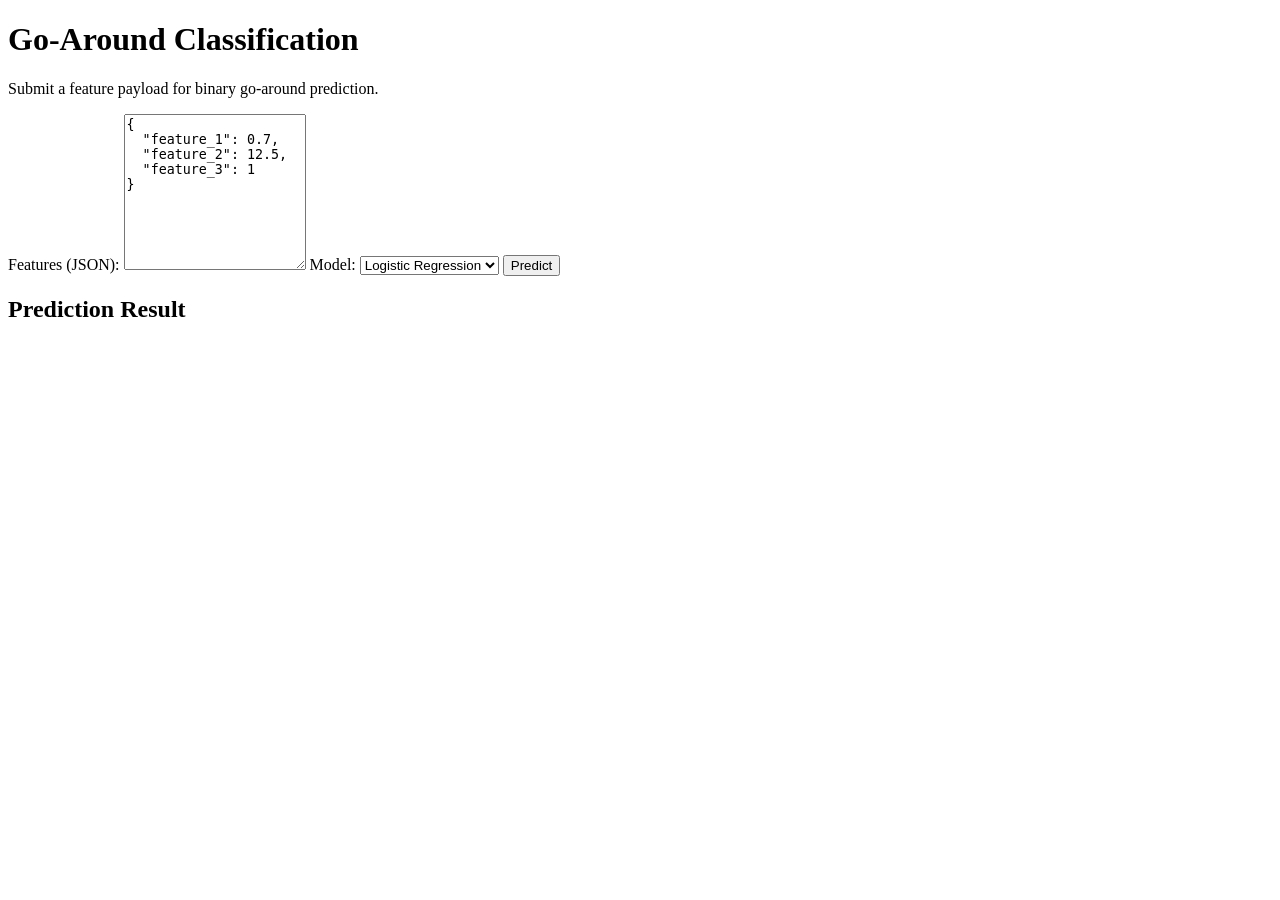
==== app/templates/index.html @ 56a39ec7 "Codex commit with Docker" ====
<!DOCTYPE html>
<html lang="en">
  <head>
    <meta charset="UTF-8" />
    <meta name="viewport" content="width=device-width, initial-scale=1.0" />
    <title>Go-Around Classification</title>
    <link rel="stylesheet" href="/static/style.css" />
  </head>
  <body>
    <main>
      <h1>Go-Around Classification</h1>
      <p>Submit a feature payload for binary go-around prediction.</p>

      <form id="predict-form">
        <label for="features">Features (JSON):</label>
        <textarea id="features" name="features" rows="10">{
  "feature_1": 0.7,
  "feature_2": 12.5,
  "feature_3": 1
}</textarea>

        <label for="model_name">Model:</label>
        <select id="model_name" name="model_name">
          <option value="logreg">Logistic Regression</option>
          <option value="lda">LDA</option>
          <option value="tree">Decision Tree</option>
          <option value="mlp">MLP</option>
          <option value="lightgbm">LightGBM</option>
        </select>

        <button type="submit">Predict</button>
      </form>

      <section id="output" class="hidden">
        <h2>Prediction Result</h2>
        <pre id="result"></pre>
      </section>
    </main>

    <script src="/static/app.js"></script>
  </body>
</html>
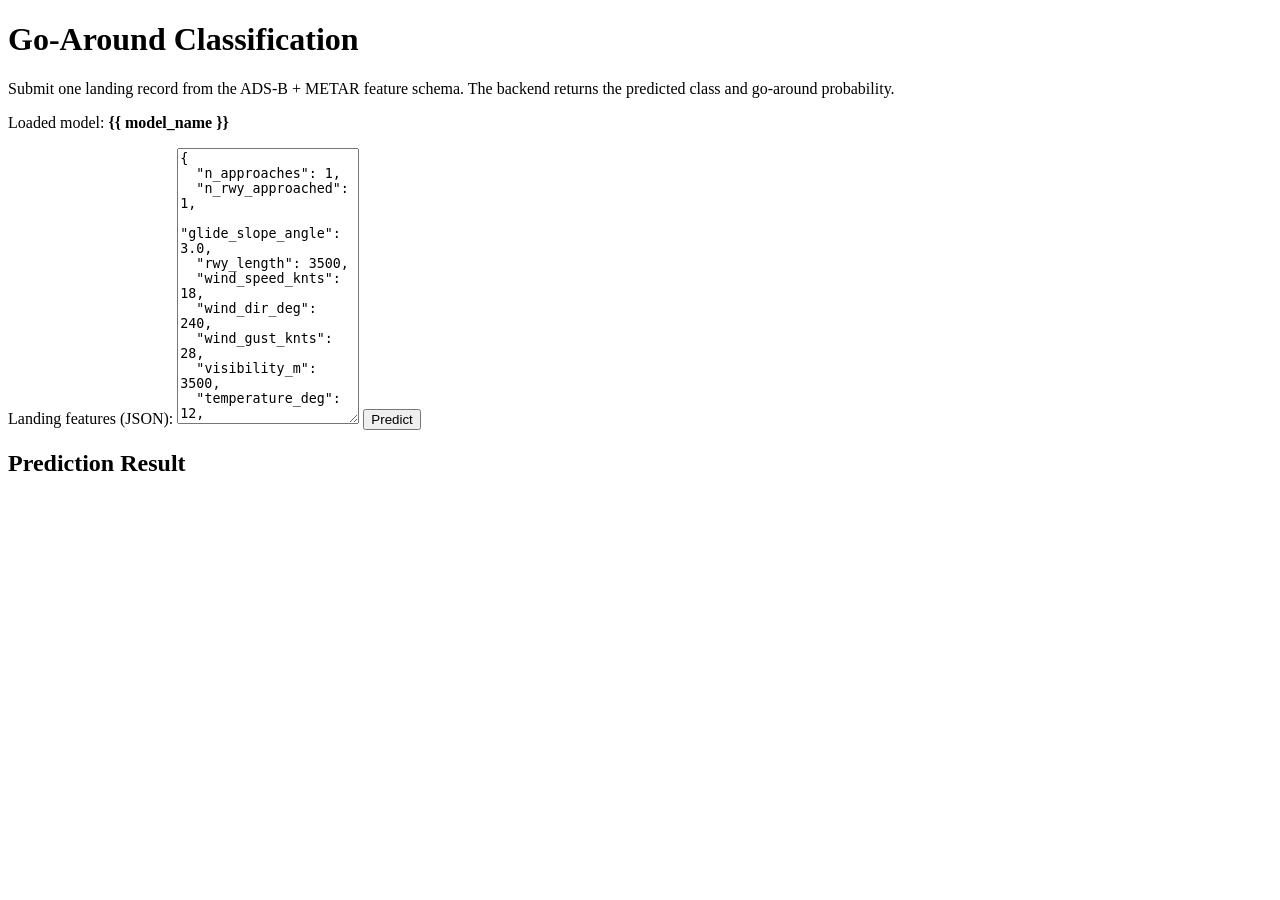
==== commit 83bf245b: "Complete go-around classification project pipeline" ====
--- a/app/templates/index.html
+++ b/app/templates/index.html
@@ -9,25 +9,44 @@
   <body>
     <main>
       <h1>Go-Around Classification</h1>
-      <p>Submit a feature payload for binary go-around prediction.</p>
+      <p>
+        Submit one landing record from the ADS-B + METAR feature schema. The backend returns the predicted class and go-around probability.
+      </p>
+      <p class="notice">Loaded model: <strong>{{ model_name }}</strong></p>
 
       <form id="predict-form">
-        <label for="features">Features (JSON):</label>
-        <textarea id="features" name="features" rows="10">{
-  "feature_1": 0.7,
-  "feature_2": 12.5,
-  "feature_3": 1
+        <label for="features">Landing features (JSON):</label>
+        <textarea id="features" name="features" rows="18">{
+  "n_approaches": 1,
+  "n_rwy_approached": 1,
+  "glide_slope_angle": 3.0,
+  "rwy_length": 3500,
+  "wind_speed_knts": 18,
+  "wind_dir_deg": 240,
+  "wind_gust_knts": 28,
+  "visibility_m": 3500,
+  "temperature_deg": 12,
+  "press_sea_level_p": 1012,
+  "press_p": 1009,
+  "month": 11,
+  "day_of_week": 2,
+  "hour_utc": 17,
+  "airport": "EDDF",
+  "runway": "25L",
+  "typecode": "A320",
+  "icaoaircrafttype": "L2J",
+  "wtc": "M",
+  "has_intersection": "False",
+  "airport_country": "DE",
+  "airport_region": "Europe",
+  "operator_country": "DE",
+  "operator_region": "Europe",
+  "weather_intensity": "UNKNOWN",
+  "weather_precipitation": "RA",
+  "weather_desc": "SHOWERS",
+  "weather_obscuration": "UNKNOWN",
+  "weather_other": "UNKNOWN"
 }</textarea>
-
-        <label for="model_name">Model:</label>
-        <select id="model_name" name="model_name">
-          <option value="logreg">Logistic Regression</option>
-          <option value="lda">LDA</option>
-          <option value="tree">Decision Tree</option>
-          <option value="mlp">MLP</option>
-          <option value="lightgbm">LightGBM</option>
-        </select>
-
         <button type="submit">Predict</button>
       </form>
 
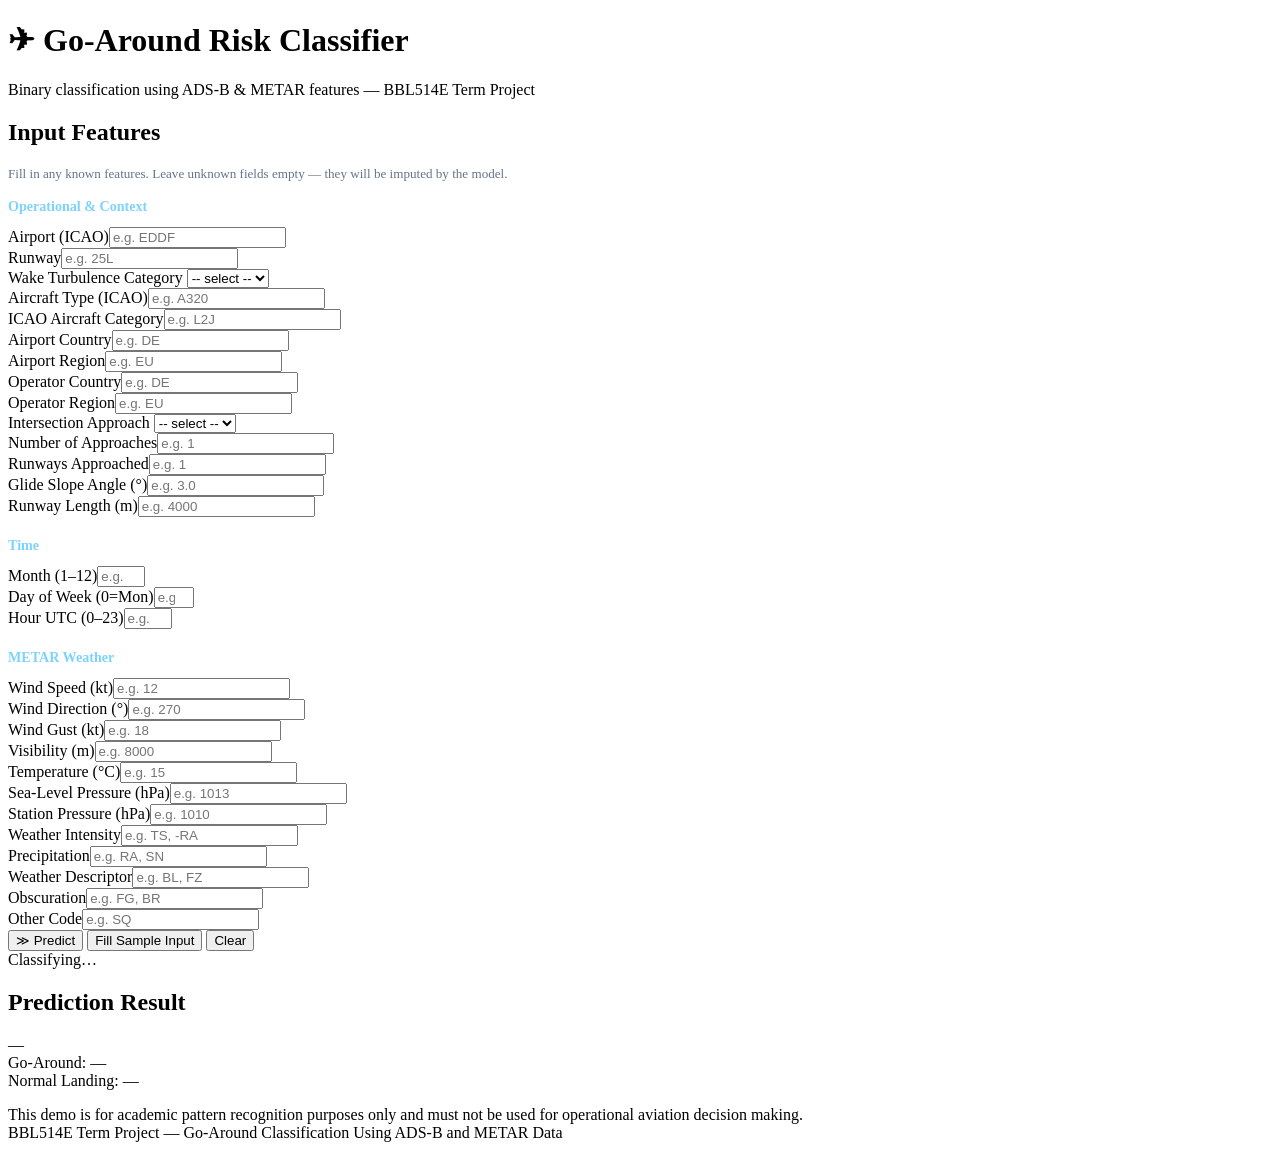
==== commit d74e3f89: "Complete go-around classification project implementation Builds the full BBL514E term project from s" ====
--- a/app/templates/index.html
+++ b/app/templates/index.html
@@ -1,61 +1,117 @@
 <!DOCTYPE html>
 <html lang="en">
-  <head>
-    <meta charset="UTF-8" />
-    <meta name="viewport" content="width=device-width, initial-scale=1.0" />
-    <title>Go-Around Classification</title>
-    <link rel="stylesheet" href="/static/style.css" />
-  </head>
-  <body>
-    <main>
-      <h1>Go-Around Classification</h1>
-      <p>
-        Submit one landing record from the ADS-B + METAR feature schema. The backend returns the predicted class and go-around probability.
-      </p>
-      <p class="notice">Loaded model: <strong>{{ model_name }}</strong></p>
+<head>
+  <meta charset="UTF-8" />
+  <meta name="viewport" content="width=device-width, initial-scale=1.0" />
+  <title>Go-Around Classifier</title>
+  <link rel="stylesheet" href="/static/style.css" />
+</head>
+<body>
+<div class="container">
 
-      <form id="predict-form">
-        <label for="features">Landing features (JSON):</label>
-        <textarea id="features" name="features" rows="18">{
-  "n_approaches": 1,
-  "n_rwy_approached": 1,
-  "glide_slope_angle": 3.0,
-  "rwy_length": 3500,
-  "wind_speed_knts": 18,
-  "wind_dir_deg": 240,
-  "wind_gust_knts": 28,
-  "visibility_m": 3500,
-  "temperature_deg": 12,
-  "press_sea_level_p": 1012,
-  "press_p": 1009,
-  "month": 11,
-  "day_of_week": 2,
-  "hour_utc": 17,
-  "airport": "EDDF",
-  "runway": "25L",
-  "typecode": "A320",
-  "icaoaircrafttype": "L2J",
-  "wtc": "M",
-  "has_intersection": "False",
-  "airport_country": "DE",
-  "airport_region": "Europe",
-  "operator_country": "DE",
-  "operator_region": "Europe",
-  "weather_intensity": "UNKNOWN",
-  "weather_precipitation": "RA",
-  "weather_desc": "SHOWERS",
-  "weather_obscuration": "UNKNOWN",
-  "weather_other": "UNKNOWN"
-}</textarea>
-        <button type="submit">Predict</button>
-      </form>
+  <header>
+    <h1>&#9992; Go-Around Risk Classifier</h1>
+    <p class="subtitle">Binary classification using ADS-B &amp; METAR features &mdash; BBL514E Term Project</p>
+  </header>
 
-      <section id="output" class="hidden">
-        <h2>Prediction Result</h2>
-        <pre id="result"></pre>
-      </section>
-    </main>
+  <!-- Input form -->
+  <div class="card">
+    <h2>Input Features</h2>
 
-    <script src="/static/app.js"></script>
-  </body>
+    <div style="font-size:0.82rem; color:#64748b; margin-bottom:1rem;">
+      Fill in any known features. Leave unknown fields empty — they will be imputed by the model.
+    </div>
+
+    <!-- Operational / Context -->
+    <h3 style="font-size:0.88rem; color:#7dd3fc; margin-bottom:0.8rem;">Operational &amp; Context</h3>
+    <div class="form-grid">
+      <div class="field"><label for="airport">Airport (ICAO)</label><input id="airport" placeholder="e.g. EDDF" /></div>
+      <div class="field"><label for="runway">Runway</label><input id="runway" placeholder="e.g. 25L" /></div>
+      <div class="field">
+        <label for="wtc">Wake Turbulence Category</label>
+        <select id="wtc">
+          <option value="">-- select --</option>
+          <option>L</option><option>M</option><option>H</option><option>J</option>
+        </select>
+      </div>
+      <div class="field"><label for="typecode">Aircraft Type (ICAO)</label><input id="typecode" placeholder="e.g. A320" /></div>
+      <div class="field"><label for="icaoaircrafttype">ICAO Aircraft Category</label><input id="icaoaircrafttype" placeholder="e.g. L2J" /></div>
+      <div class="field"><label for="airport_country">Airport Country</label><input id="airport_country" placeholder="e.g. DE" /></div>
+      <div class="field"><label for="airport_region">Airport Region</label><input id="airport_region" placeholder="e.g. EU" /></div>
+      <div class="field"><label for="operator_country">Operator Country</label><input id="operator_country" placeholder="e.g. DE" /></div>
+      <div class="field"><label for="operator_region">Operator Region</label><input id="operator_region" placeholder="e.g. EU" /></div>
+      <div class="field">
+        <label for="has_intersection">Intersection Approach</label>
+        <select id="has_intersection">
+          <option value="">-- select --</option>
+          <option value="0">No</option><option value="1">Yes</option>
+        </select>
+      </div>
+      <div class="field"><label for="n_approaches">Number of Approaches</label><input id="n_approaches" type="number" placeholder="e.g. 1" /></div>
+      <div class="field"><label for="n_rwy_approached">Runways Approached</label><input id="n_rwy_approached" type="number" placeholder="e.g. 1" /></div>
+      <div class="field"><label for="glide_slope_angle">Glide Slope Angle (°)</label><input id="glide_slope_angle" type="number" step="0.1" placeholder="e.g. 3.0" /></div>
+      <div class="field"><label for="rwy_length">Runway Length (m)</label><input id="rwy_length" type="number" placeholder="e.g. 4000" /></div>
+    </div>
+
+    <!-- Time features -->
+    <h3 style="font-size:0.88rem; color:#7dd3fc; margin:1.2rem 0 0.8rem;">Time</h3>
+    <div class="form-grid">
+      <div class="field"><label for="month">Month (1–12)</label><input id="month" type="number" min="1" max="12" placeholder="e.g. 5" /></div>
+      <div class="field"><label for="day_of_week">Day of Week (0=Mon)</label><input id="day_of_week" type="number" min="0" max="6" placeholder="e.g. 2" /></div>
+      <div class="field"><label for="hour_utc">Hour UTC (0–23)</label><input id="hour_utc" type="number" min="0" max="23" placeholder="e.g. 14" /></div>
+    </div>
+
+    <!-- METAR -->
+    <h3 style="font-size:0.88rem; color:#7dd3fc; margin:1.2rem 0 0.8rem;">METAR Weather</h3>
+    <div class="form-grid">
+      <div class="field"><label for="wind_speed_knts">Wind Speed (kt)</label><input id="wind_speed_knts" type="number" step="0.1" placeholder="e.g. 12" /></div>
+      <div class="field"><label for="wind_dir_deg">Wind Direction (°)</label><input id="wind_dir_deg" type="number" placeholder="e.g. 270" /></div>
+      <div class="field"><label for="wind_gust_knts">Wind Gust (kt)</label><input id="wind_gust_knts" type="number" step="0.1" placeholder="e.g. 18" /></div>
+      <div class="field"><label for="visibility_m">Visibility (m)</label><input id="visibility_m" type="number" placeholder="e.g. 8000" /></div>
+      <div class="field"><label for="temperature_deg">Temperature (°C)</label><input id="temperature_deg" type="number" step="0.1" placeholder="e.g. 15" /></div>
+      <div class="field"><label for="press_sea_level_p">Sea-Level Pressure (hPa)</label><input id="press_sea_level_p" type="number" step="0.1" placeholder="e.g. 1013" /></div>
+      <div class="field"><label for="press_p">Station Pressure (hPa)</label><input id="press_p" type="number" step="0.1" placeholder="e.g. 1010" /></div>
+      <div class="field"><label for="weather_intensity">Weather Intensity</label><input id="weather_intensity" placeholder="e.g. TS, -RA" /></div>
+      <div class="field"><label for="weather_precipitation">Precipitation</label><input id="weather_precipitation" placeholder="e.g. RA, SN" /></div>
+      <div class="field"><label for="weather_desc">Weather Descriptor</label><input id="weather_desc" placeholder="e.g. BL, FZ" /></div>
+      <div class="field"><label for="weather_obscuration">Obscuration</label><input id="weather_obscuration" placeholder="e.g. FG, BR" /></div>
+      <div class="field"><label for="weather_other">Other Code</label><input id="weather_other" placeholder="e.g. SQ" /></div>
+    </div>
+
+    <div class="btn-row">
+      <button id="btn-predict">&#8811; Predict</button>
+      <button id="btn-sample">Fill Sample Input</button>
+      <button id="btn-clear">Clear</button>
+    </div>
+
+    <div id="spinner">Classifying&hellip;</div>
+    <div id="error-box"></div>
+  </div>
+
+  <!-- Result panel -->
+  <div class="card" id="result-panel">
+    <h2>Prediction Result</h2>
+    <div id="result-label" class="result-label">—</div>
+
+    <div class="prob-row">
+      <span id="prob-ga-text">Go-Around: —</span>
+    </div>
+    <div class="bar-track"><div class="bar-fill-ga" id="bar-ga" style="width:0%"></div></div>
+
+    <div class="prob-row">
+      <span id="prob-nl-text">Normal Landing: —</span>
+    </div>
+    <div class="bar-track"><div class="bar-fill-nl" id="bar-nl" style="width:0%"></div></div>
+
+    <div class="meta" id="result-meta"></div>
+  </div>
+
+  <p class="disclaimer">
+    This demo is for academic pattern recognition purposes only and must not be used for operational aviation decision making.<br/>
+    BBL514E Term Project &mdash; Go-Around Classification Using ADS-B and METAR Data
+  </p>
+
+</div>
+<script src="/static/app.js"></script>
+</body>
 </html>
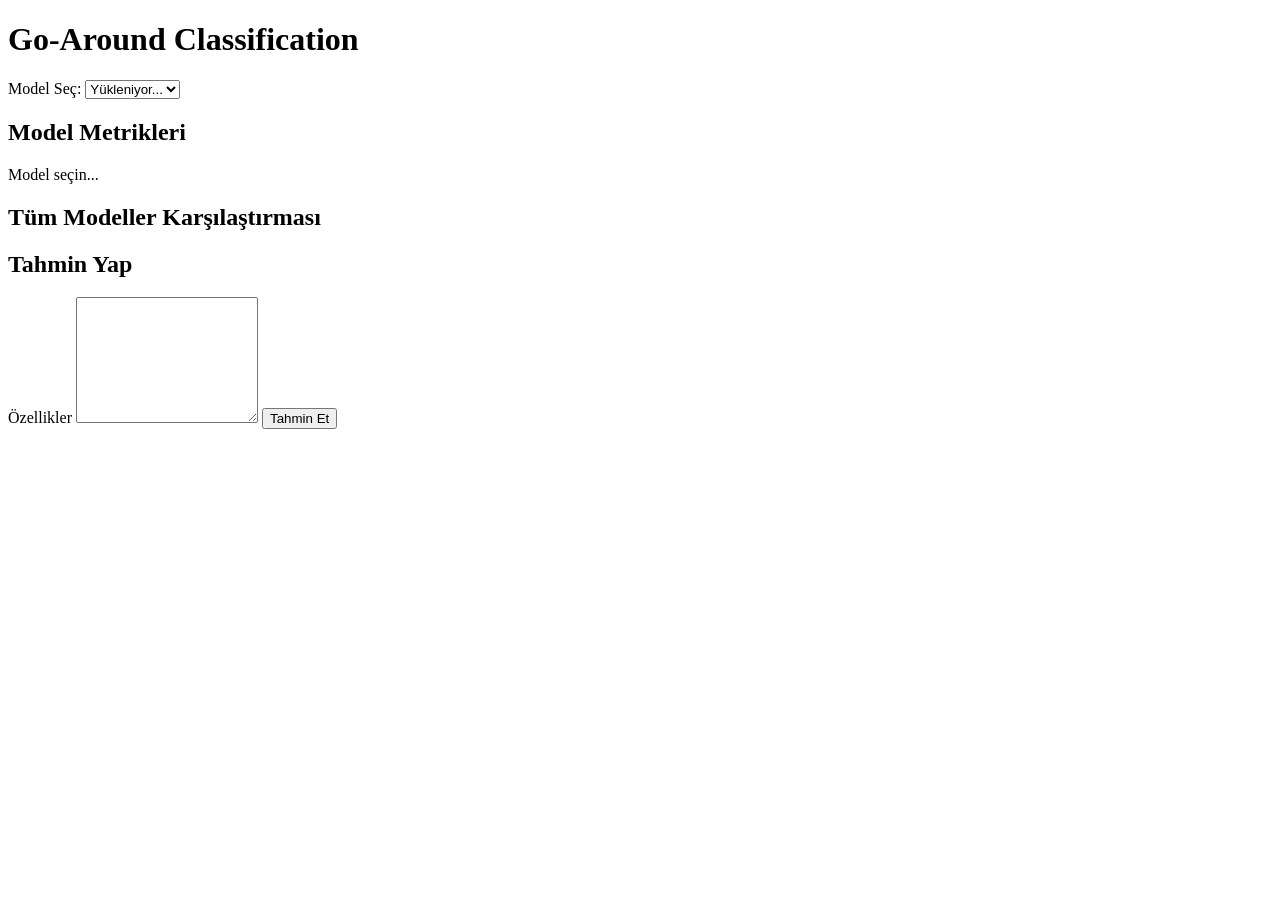
==== commit c8b2761b: "feat: Complete ML pipeline with multi-model serving and web interface - Train 5 classifiers: Logisti" ====
--- a/app/templates/index.html
+++ b/app/templates/index.html
@@ -1,117 +1,45 @@
 <!DOCTYPE html>
-<html lang="en">
+<html lang="tr">
 <head>
-  <meta charset="UTF-8" />
-  <meta name="viewport" content="width=device-width, initial-scale=1.0" />
-  <title>Go-Around Classifier</title>
-  <link rel="stylesheet" href="/static/style.css" />
+    <meta charset="UTF-8">
+    <meta name="viewport" content="width=device-width, initial-scale=1.0">
+    <title>Go-Around Classification</title>
+    <link rel="stylesheet" href="/static/style.css">
 </head>
 <body>
-<div class="container">
+    <div class="container">
+        <h1>Go-Around Classification</h1>
 
-  <header>
-    <h1>&#9992; Go-Around Risk Classifier</h1>
-    <p class="subtitle">Binary classification using ADS-B &amp; METAR features &mdash; BBL514E Term Project</p>
-  </header>
+        <div class="model-selector">
+            <label for="model-select">Model Seç:</label>
+            <select id="model-select" onchange="updateMetrics()">
+                <option value="">Yükleniyor...</option>
+            </select>
+        </div>
 
-  <!-- Input form -->
-  <div class="card">
-    <h2>Input Features</h2>
+        <div class="metrics-display">
+            <h2>Model Metrikleri</h2>
+            <div id="metrics-container" class="metrics-grid">
+                <p>Model seçin...</p>
+            </div>
+        </div>
 
-    <div style="font-size:0.82rem; color:#64748b; margin-bottom:1rem;">
-      Fill in any known features. Leave unknown fields empty — they will be imputed by the model.
+        <div class="comparison">
+            <h2>Tüm Modeller Karşılaştırması</h2>
+            <div id="comparison-table"></div>
+        </div>
+
+        <div class="prediction">
+            <h2>Tahmin Yap</h2>
+            <form id="prediction-form">
+                <label for="features-json">Özellikler</label>
+                <textarea id="features-json" name="features-json" rows="8"></textarea>
+                <button type="submit">Tahmin Et</button>
+            </form>
+            <div id="prediction-result"></div>
+        </div>
     </div>
 
-    <!-- Operational / Context -->
-    <h3 style="font-size:0.88rem; color:#7dd3fc; margin-bottom:0.8rem;">Operational &amp; Context</h3>
-    <div class="form-grid">
-      <div class="field"><label for="airport">Airport (ICAO)</label><input id="airport" placeholder="e.g. EDDF" /></div>
-      <div class="field"><label for="runway">Runway</label><input id="runway" placeholder="e.g. 25L" /></div>
-      <div class="field">
-        <label for="wtc">Wake Turbulence Category</label>
-        <select id="wtc">
-          <option value="">-- select --</option>
-          <option>L</option><option>M</option><option>H</option><option>J</option>
-        </select>
-      </div>
-      <div class="field"><label for="typecode">Aircraft Type (ICAO)</label><input id="typecode" placeholder="e.g. A320" /></div>
-      <div class="field"><label for="icaoaircrafttype">ICAO Aircraft Category</label><input id="icaoaircrafttype" placeholder="e.g. L2J" /></div>
-      <div class="field"><label for="airport_country">Airport Country</label><input id="airport_country" placeholder="e.g. DE" /></div>
-      <div class="field"><label for="airport_region">Airport Region</label><input id="airport_region" placeholder="e.g. EU" /></div>
-      <div class="field"><label for="operator_country">Operator Country</label><input id="operator_country" placeholder="e.g. DE" /></div>
-      <div class="field"><label for="operator_region">Operator Region</label><input id="operator_region" placeholder="e.g. EU" /></div>
-      <div class="field">
-        <label for="has_intersection">Intersection Approach</label>
-        <select id="has_intersection">
-          <option value="">-- select --</option>
-          <option value="0">No</option><option value="1">Yes</option>
-        </select>
-      </div>
-      <div class="field"><label for="n_approaches">Number of Approaches</label><input id="n_approaches" type="number" placeholder="e.g. 1" /></div>
-      <div class="field"><label for="n_rwy_approached">Runways Approached</label><input id="n_rwy_approached" type="number" placeholder="e.g. 1" /></div>
-      <div class="field"><label for="glide_slope_angle">Glide Slope Angle (°)</label><input id="glide_slope_angle" type="number" step="0.1" placeholder="e.g. 3.0" /></div>
-      <div class="field"><label for="rwy_length">Runway Length (m)</label><input id="rwy_length" type="number" placeholder="e.g. 4000" /></div>
-    </div>
-
-    <!-- Time features -->
-    <h3 style="font-size:0.88rem; color:#7dd3fc; margin:1.2rem 0 0.8rem;">Time</h3>
-    <div class="form-grid">
-      <div class="field"><label for="month">Month (1–12)</label><input id="month" type="number" min="1" max="12" placeholder="e.g. 5" /></div>
-      <div class="field"><label for="day_of_week">Day of Week (0=Mon)</label><input id="day_of_week" type="number" min="0" max="6" placeholder="e.g. 2" /></div>
-      <div class="field"><label for="hour_utc">Hour UTC (0–23)</label><input id="hour_utc" type="number" min="0" max="23" placeholder="e.g. 14" /></div>
-    </div>
-
-    <!-- METAR -->
-    <h3 style="font-size:0.88rem; color:#7dd3fc; margin:1.2rem 0 0.8rem;">METAR Weather</h3>
-    <div class="form-grid">
-      <div class="field"><label for="wind_speed_knts">Wind Speed (kt)</label><input id="wind_speed_knts" type="number" step="0.1" placeholder="e.g. 12" /></div>
-      <div class="field"><label for="wind_dir_deg">Wind Direction (°)</label><input id="wind_dir_deg" type="number" placeholder="e.g. 270" /></div>
-      <div class="field"><label for="wind_gust_knts">Wind Gust (kt)</label><input id="wind_gust_knts" type="number" step="0.1" placeholder="e.g. 18" /></div>
-      <div class="field"><label for="visibility_m">Visibility (m)</label><input id="visibility_m" type="number" placeholder="e.g. 8000" /></div>
-      <div class="field"><label for="temperature_deg">Temperature (°C)</label><input id="temperature_deg" type="number" step="0.1" placeholder="e.g. 15" /></div>
-      <div class="field"><label for="press_sea_level_p">Sea-Level Pressure (hPa)</label><input id="press_sea_level_p" type="number" step="0.1" placeholder="e.g. 1013" /></div>
-      <div class="field"><label for="press_p">Station Pressure (hPa)</label><input id="press_p" type="number" step="0.1" placeholder="e.g. 1010" /></div>
-      <div class="field"><label for="weather_intensity">Weather Intensity</label><input id="weather_intensity" placeholder="e.g. TS, -RA" /></div>
-      <div class="field"><label for="weather_precipitation">Precipitation</label><input id="weather_precipitation" placeholder="e.g. RA, SN" /></div>
-      <div class="field"><label for="weather_desc">Weather Descriptor</label><input id="weather_desc" placeholder="e.g. BL, FZ" /></div>
-      <div class="field"><label for="weather_obscuration">Obscuration</label><input id="weather_obscuration" placeholder="e.g. FG, BR" /></div>
-      <div class="field"><label for="weather_other">Other Code</label><input id="weather_other" placeholder="e.g. SQ" /></div>
-    </div>
-
-    <div class="btn-row">
-      <button id="btn-predict">&#8811; Predict</button>
-      <button id="btn-sample">Fill Sample Input</button>
-      <button id="btn-clear">Clear</button>
-    </div>
-
-    <div id="spinner">Classifying&hellip;</div>
-    <div id="error-box"></div>
-  </div>
-
-  <!-- Result panel -->
-  <div class="card" id="result-panel">
-    <h2>Prediction Result</h2>
-    <div id="result-label" class="result-label">—</div>
-
-    <div class="prob-row">
-      <span id="prob-ga-text">Go-Around: —</span>
-    </div>
-    <div class="bar-track"><div class="bar-fill-ga" id="bar-ga" style="width:0%"></div></div>
-
-    <div class="prob-row">
-      <span id="prob-nl-text">Normal Landing: —</span>
-    </div>
-    <div class="bar-track"><div class="bar-fill-nl" id="bar-nl" style="width:0%"></div></div>
-
-    <div class="meta" id="result-meta"></div>
-  </div>
-
-  <p class="disclaimer">
-    This demo is for academic pattern recognition purposes only and must not be used for operational aviation decision making.<br/>
-    BBL514E Term Project &mdash; Go-Around Classification Using ADS-B and METAR Data
-  </p>
-
-</div>
-<script src="/static/app.js"></script>
+    <script src="/static/app.js"></script>
 </body>
 </html>
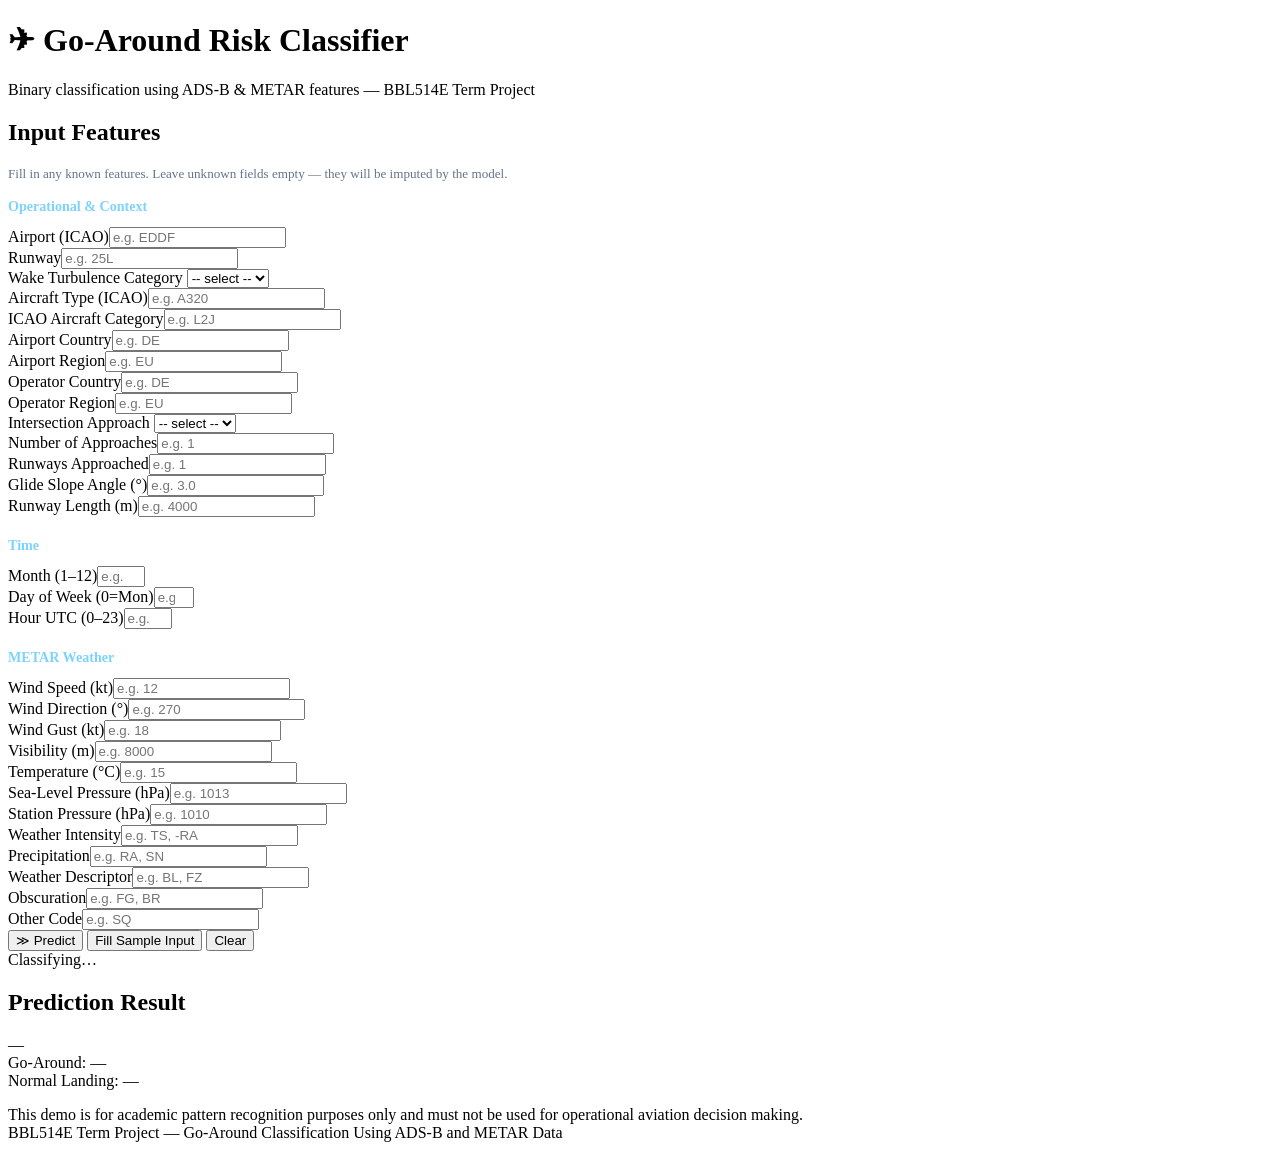
==== commit db7925b6: "Merge upstream go-around classifier and fix local setup" ====
--- a/app/templates/index.html
+++ b/app/templates/index.html
@@ -1,45 +1,117 @@
 <!DOCTYPE html>
-<html lang="tr">
+<html lang="en">
 <head>
-    <meta charset="UTF-8">
-    <meta name="viewport" content="width=device-width, initial-scale=1.0">
-    <title>Go-Around Classification</title>
-    <link rel="stylesheet" href="/static/style.css">
+  <meta charset="UTF-8" />
+  <meta name="viewport" content="width=device-width, initial-scale=1.0" />
+  <title>Go-Around Classifier</title>
+  <link rel="stylesheet" href="/static/style.css" />
 </head>
 <body>
-    <div class="container">
-        <h1>Go-Around Classification</h1>
+<div class="container">
 
-        <div class="model-selector">
-            <label for="model-select">Model Seç:</label>
-            <select id="model-select" onchange="updateMetrics()">
-                <option value="">Yükleniyor...</option>
-            </select>
-        </div>
+  <header>
+    <h1>&#9992; Go-Around Risk Classifier</h1>
+    <p class="subtitle">Binary classification using ADS-B &amp; METAR features &mdash; BBL514E Term Project</p>
+  </header>
 
-        <div class="metrics-display">
-            <h2>Model Metrikleri</h2>
-            <div id="metrics-container" class="metrics-grid">
-                <p>Model seçin...</p>
-            </div>
-        </div>
+  <!-- Input form -->
+  <div class="card">
+    <h2>Input Features</h2>
 
-        <div class="comparison">
-            <h2>Tüm Modeller Karşılaştırması</h2>
-            <div id="comparison-table"></div>
-        </div>
-
-        <div class="prediction">
-            <h2>Tahmin Yap</h2>
-            <form id="prediction-form">
-                <label for="features-json">Özellikler</label>
-                <textarea id="features-json" name="features-json" rows="8"></textarea>
-                <button type="submit">Tahmin Et</button>
-            </form>
-            <div id="prediction-result"></div>
-        </div>
+    <div style="font-size:0.82rem; color:#64748b; margin-bottom:1rem;">
+      Fill in any known features. Leave unknown fields empty — they will be imputed by the model.
     </div>
 
-    <script src="/static/app.js"></script>
+    <!-- Operational / Context -->
+    <h3 style="font-size:0.88rem; color:#7dd3fc; margin-bottom:0.8rem;">Operational &amp; Context</h3>
+    <div class="form-grid">
+      <div class="field"><label for="airport">Airport (ICAO)</label><input id="airport" placeholder="e.g. EDDF" /></div>
+      <div class="field"><label for="runway">Runway</label><input id="runway" placeholder="e.g. 25L" /></div>
+      <div class="field">
+        <label for="wtc">Wake Turbulence Category</label>
+        <select id="wtc">
+          <option value="">-- select --</option>
+          <option>L</option><option>M</option><option>H</option><option>J</option>
+        </select>
+      </div>
+      <div class="field"><label for="typecode">Aircraft Type (ICAO)</label><input id="typecode" placeholder="e.g. A320" /></div>
+      <div class="field"><label for="icaoaircrafttype">ICAO Aircraft Category</label><input id="icaoaircrafttype" placeholder="e.g. L2J" /></div>
+      <div class="field"><label for="airport_country">Airport Country</label><input id="airport_country" placeholder="e.g. DE" /></div>
+      <div class="field"><label for="airport_region">Airport Region</label><input id="airport_region" placeholder="e.g. EU" /></div>
+      <div class="field"><label for="operator_country">Operator Country</label><input id="operator_country" placeholder="e.g. DE" /></div>
+      <div class="field"><label for="operator_region">Operator Region</label><input id="operator_region" placeholder="e.g. EU" /></div>
+      <div class="field">
+        <label for="has_intersection">Intersection Approach</label>
+        <select id="has_intersection">
+          <option value="">-- select --</option>
+          <option value="0">No</option><option value="1">Yes</option>
+        </select>
+      </div>
+      <div class="field"><label for="n_approaches">Number of Approaches</label><input id="n_approaches" type="number" placeholder="e.g. 1" /></div>
+      <div class="field"><label for="n_rwy_approached">Runways Approached</label><input id="n_rwy_approached" type="number" placeholder="e.g. 1" /></div>
+      <div class="field"><label for="glide_slope_angle">Glide Slope Angle (°)</label><input id="glide_slope_angle" type="number" step="0.1" placeholder="e.g. 3.0" /></div>
+      <div class="field"><label for="rwy_length">Runway Length (m)</label><input id="rwy_length" type="number" placeholder="e.g. 4000" /></div>
+    </div>
+
+    <!-- Time features -->
+    <h3 style="font-size:0.88rem; color:#7dd3fc; margin:1.2rem 0 0.8rem;">Time</h3>
+    <div class="form-grid">
+      <div class="field"><label for="month">Month (1–12)</label><input id="month" type="number" min="1" max="12" placeholder="e.g. 5" /></div>
+      <div class="field"><label for="day_of_week">Day of Week (0=Mon)</label><input id="day_of_week" type="number" min="0" max="6" placeholder="e.g. 2" /></div>
+      <div class="field"><label for="hour_utc">Hour UTC (0–23)</label><input id="hour_utc" type="number" min="0" max="23" placeholder="e.g. 14" /></div>
+    </div>
+
+    <!-- METAR -->
+    <h3 style="font-size:0.88rem; color:#7dd3fc; margin:1.2rem 0 0.8rem;">METAR Weather</h3>
+    <div class="form-grid">
+      <div class="field"><label for="wind_speed_knts">Wind Speed (kt)</label><input id="wind_speed_knts" type="number" step="0.1" placeholder="e.g. 12" /></div>
+      <div class="field"><label for="wind_dir_deg">Wind Direction (°)</label><input id="wind_dir_deg" type="number" placeholder="e.g. 270" /></div>
+      <div class="field"><label for="wind_gust_knts">Wind Gust (kt)</label><input id="wind_gust_knts" type="number" step="0.1" placeholder="e.g. 18" /></div>
+      <div class="field"><label for="visibility_m">Visibility (m)</label><input id="visibility_m" type="number" placeholder="e.g. 8000" /></div>
+      <div class="field"><label for="temperature_deg">Temperature (°C)</label><input id="temperature_deg" type="number" step="0.1" placeholder="e.g. 15" /></div>
+      <div class="field"><label for="press_sea_level_p">Sea-Level Pressure (hPa)</label><input id="press_sea_level_p" type="number" step="0.1" placeholder="e.g. 1013" /></div>
+      <div class="field"><label for="press_p">Station Pressure (hPa)</label><input id="press_p" type="number" step="0.1" placeholder="e.g. 1010" /></div>
+      <div class="field"><label for="weather_intensity">Weather Intensity</label><input id="weather_intensity" placeholder="e.g. TS, -RA" /></div>
+      <div class="field"><label for="weather_precipitation">Precipitation</label><input id="weather_precipitation" placeholder="e.g. RA, SN" /></div>
+      <div class="field"><label for="weather_desc">Weather Descriptor</label><input id="weather_desc" placeholder="e.g. BL, FZ" /></div>
+      <div class="field"><label for="weather_obscuration">Obscuration</label><input id="weather_obscuration" placeholder="e.g. FG, BR" /></div>
+      <div class="field"><label for="weather_other">Other Code</label><input id="weather_other" placeholder="e.g. SQ" /></div>
+    </div>
+
+    <div class="btn-row">
+      <button id="btn-predict">&#8811; Predict</button>
+      <button id="btn-sample">Fill Sample Input</button>
+      <button id="btn-clear">Clear</button>
+    </div>
+
+    <div id="spinner">Classifying&hellip;</div>
+    <div id="error-box"></div>
+  </div>
+
+  <!-- Result panel -->
+  <div class="card" id="result-panel">
+    <h2>Prediction Result</h2>
+    <div id="result-label" class="result-label">—</div>
+
+    <div class="prob-row">
+      <span id="prob-ga-text">Go-Around: —</span>
+    </div>
+    <div class="bar-track"><div class="bar-fill-ga" id="bar-ga" style="width:0%"></div></div>
+
+    <div class="prob-row">
+      <span id="prob-nl-text">Normal Landing: —</span>
+    </div>
+    <div class="bar-track"><div class="bar-fill-nl" id="bar-nl" style="width:0%"></div></div>
+
+    <div class="meta" id="result-meta"></div>
+  </div>
+
+  <p class="disclaimer">
+    This demo is for academic pattern recognition purposes only and must not be used for operational aviation decision making.<br/>
+    BBL514E Term Project &mdash; Go-Around Classification Using ADS-B and METAR Data
+  </p>
+
+</div>
+<script src="/static/app.js"></script>
 </body>
 </html>
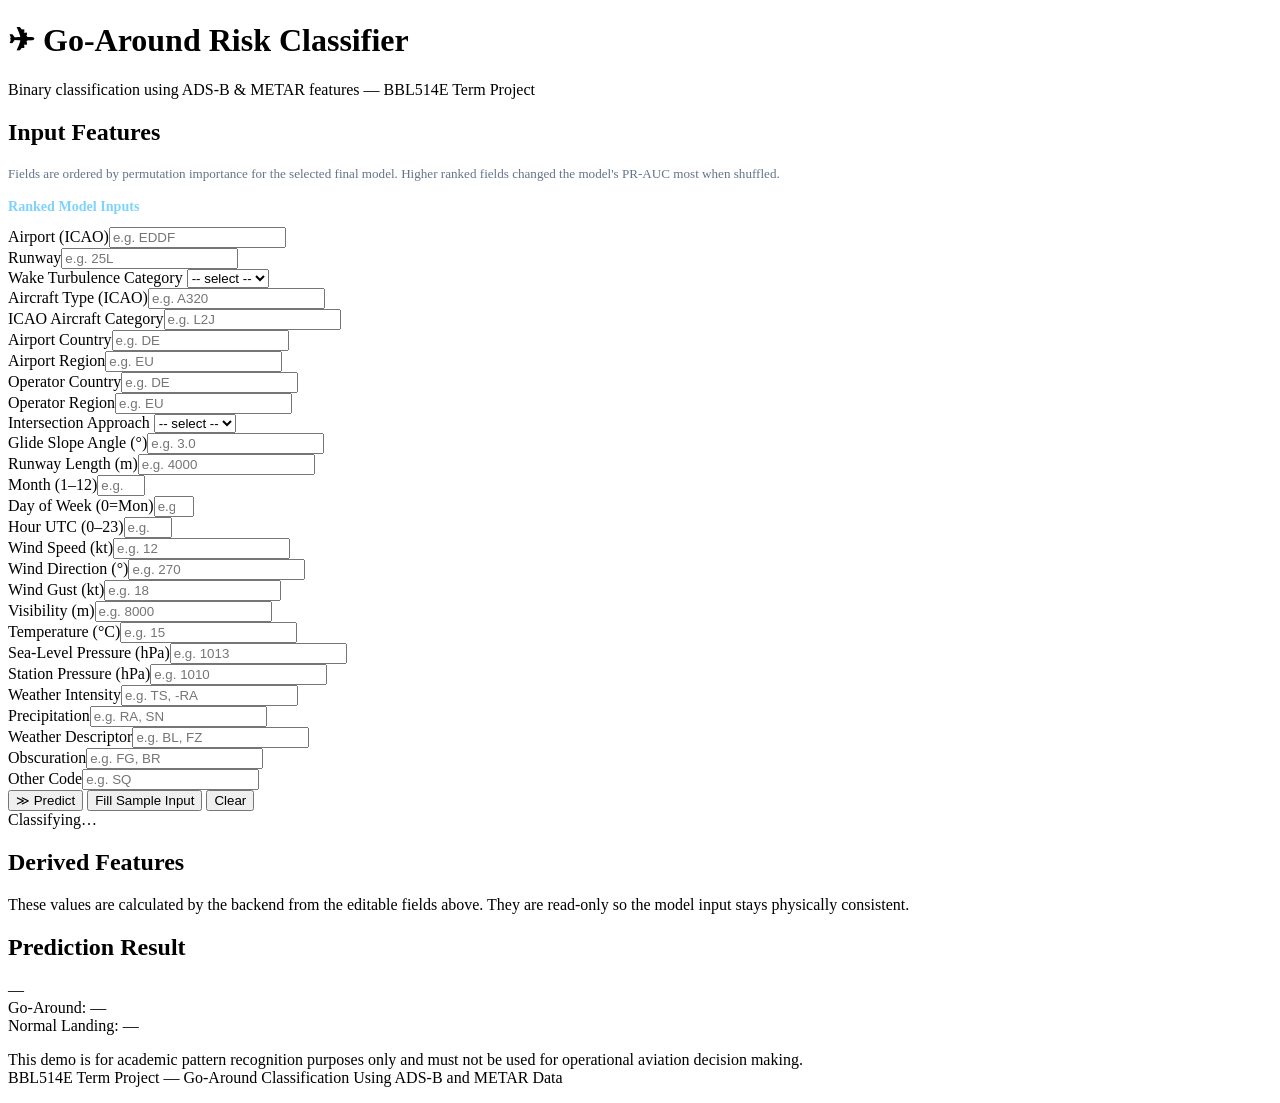
==== commit 58ae4c7d: "feat: add explainable feature UI" ====
--- a/app/templates/index.html
+++ b/app/templates/index.html
@@ -19,12 +19,13 @@
     <h2>Input Features</h2>
 
     <div style="font-size:0.82rem; color:#64748b; margin-bottom:1rem;">
-      Fill in any known features. Leave unknown fields empty — they will be imputed by the model.
+      Fields are ordered by permutation importance for the selected final model. Higher ranked fields changed the model's PR-AUC most when shuffled.
     </div>
 
-    <!-- Operational / Context -->
-    <h3 style="font-size:0.88rem; color:#7dd3fc; margin-bottom:0.8rem;">Operational &amp; Context</h3>
-    <div class="form-grid">
+    <div id="importance-summary" class="importance-summary"></div>
+
+    <h3 style="font-size:0.88rem; color:#7dd3fc; margin-bottom:0.8rem;">Ranked Model Inputs</h3>
+    <div id="ranked-feature-grid" class="form-grid">
       <div class="field"><label for="airport">Airport (ICAO)</label><input id="airport" placeholder="e.g. EDDF" /></div>
       <div class="field"><label for="runway">Runway</label><input id="runway" placeholder="e.g. 25L" /></div>
       <div class="field">
@@ -47,23 +48,11 @@
           <option value="0">No</option><option value="1">Yes</option>
         </select>
       </div>
-      <div class="field"><label for="n_approaches">Number of Approaches</label><input id="n_approaches" type="number" placeholder="e.g. 1" /></div>
-      <div class="field"><label for="n_rwy_approached">Runways Approached</label><input id="n_rwy_approached" type="number" placeholder="e.g. 1" /></div>
       <div class="field"><label for="glide_slope_angle">Glide Slope Angle (°)</label><input id="glide_slope_angle" type="number" step="0.1" placeholder="e.g. 3.0" /></div>
       <div class="field"><label for="rwy_length">Runway Length (m)</label><input id="rwy_length" type="number" placeholder="e.g. 4000" /></div>
-    </div>
-
-    <!-- Time features -->
-    <h3 style="font-size:0.88rem; color:#7dd3fc; margin:1.2rem 0 0.8rem;">Time</h3>
-    <div class="form-grid">
       <div class="field"><label for="month">Month (1–12)</label><input id="month" type="number" min="1" max="12" placeholder="e.g. 5" /></div>
       <div class="field"><label for="day_of_week">Day of Week (0=Mon)</label><input id="day_of_week" type="number" min="0" max="6" placeholder="e.g. 2" /></div>
       <div class="field"><label for="hour_utc">Hour UTC (0–23)</label><input id="hour_utc" type="number" min="0" max="23" placeholder="e.g. 14" /></div>
-    </div>
-
-    <!-- METAR -->
-    <h3 style="font-size:0.88rem; color:#7dd3fc; margin:1.2rem 0 0.8rem;">METAR Weather</h3>
-    <div class="form-grid">
       <div class="field"><label for="wind_speed_knts">Wind Speed (kt)</label><input id="wind_speed_knts" type="number" step="0.1" placeholder="e.g. 12" /></div>
       <div class="field"><label for="wind_dir_deg">Wind Direction (°)</label><input id="wind_dir_deg" type="number" placeholder="e.g. 270" /></div>
       <div class="field"><label for="wind_gust_knts">Wind Gust (kt)</label><input id="wind_gust_knts" type="number" step="0.1" placeholder="e.g. 18" /></div>
@@ -88,6 +77,15 @@
     <div id="error-box"></div>
   </div>
 
+  <!-- Derived feature panel -->
+  <div class="card">
+    <h2>Derived Features</h2>
+    <div class="derived-note">
+      These values are calculated by the backend from the editable fields above. They are read-only so the model input stays physically consistent.
+    </div>
+    <div id="derived-grid" class="derived-grid"></div>
+  </div>
+
   <!-- Result panel -->
   <div class="card" id="result-panel">
     <h2>Prediction Result</h2>
@@ -104,6 +102,7 @@
     <div class="bar-track"><div class="bar-fill-nl" id="bar-nl" style="width:0%"></div></div>
 
     <div class="meta" id="result-meta"></div>
+    <div id="sensitivity-panel" class="sensitivity-panel"></div>
   </div>
 
   <p class="disclaimer">
